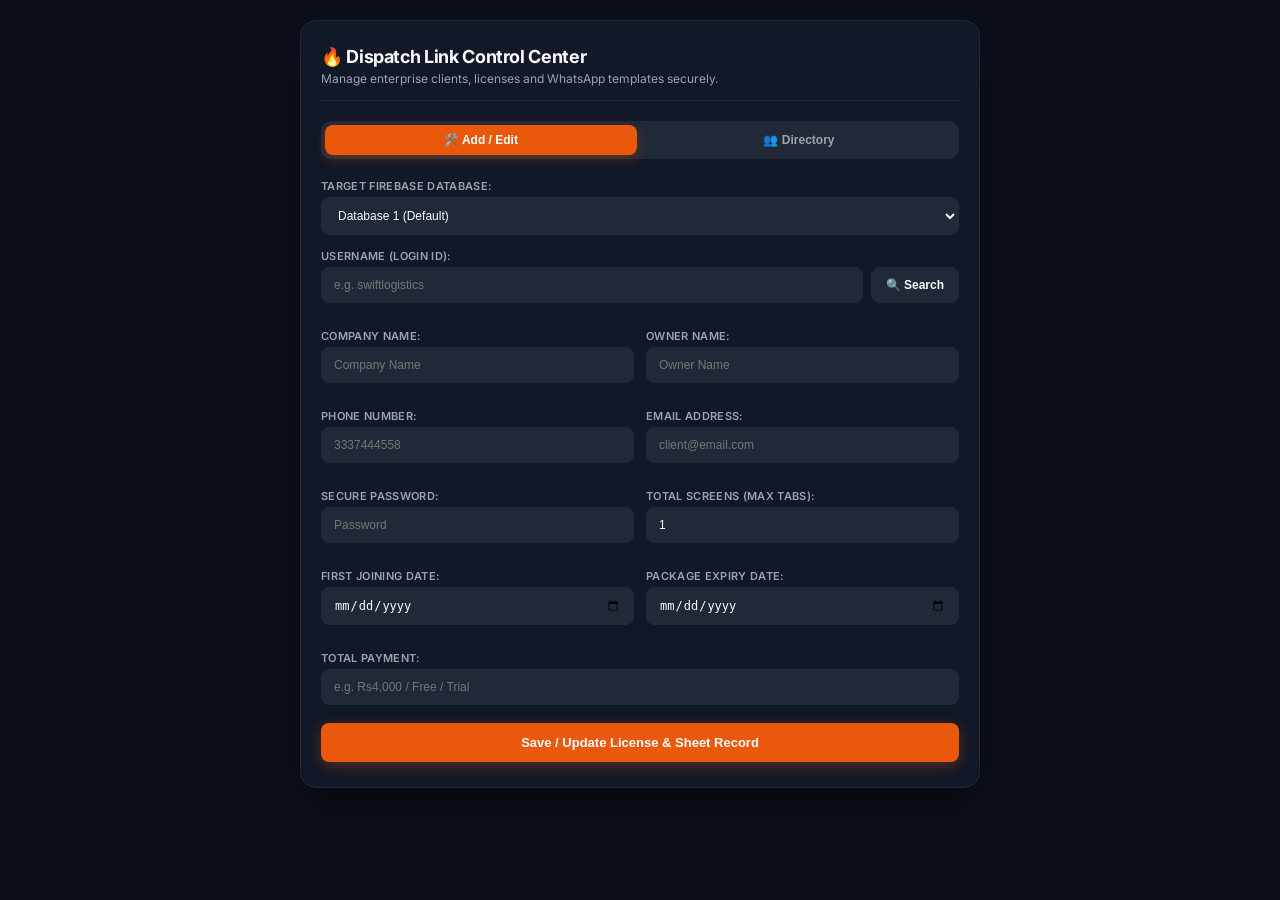
==== adduserspanel.html @ 58794134 "Update adduserspanel.html" ====
<!DOCTYPE html>
<html lang="en">
<head>
    <meta charset="UTF-8">
    <meta name="viewport" content="width=device-width, initial-scale=1.0">
    <title>Dispatch Link | Admin & Client Management Suite</title>
    <link rel="icon" type="image/png" href="https://cdn.jsdelivr.net/gh/mrartist048/fmcsa-control@main/favicon.png">
    <link href="https://fonts.googleapis.com/css2?family=Inter:wght@400;500;600;700&display=swap" rel="stylesheet">
    <style>
        :root {
            --primary: #ea580c; /* Vivid Orange */
            --primary-hover: #c2410c;
            --dark-bg: #0b0f19;
            --card-bg: #111827;
            --border-color: #1f2937;
            --text-main: #f9fafb;
            --text-muted: #9ca3af;
            --success: #10b981;
            --warning: #f59e0b;
            --danger: #ef4444;
            --whatsapp: #25d366;
        }

        body {
            font-family: 'Inter', sans-serif;
            background-color: var(--dark-bg);
            color: var(--text-main);
            display: flex;
            justify-content: center;
            align-items: flex-start;
            min-height: 100vh;
            margin: 0;
            padding: 20px 10px 50px 10px;
            box-sizing: border-box;
        }

        .admin-wrapper {
            width: 100%;
            max-width: 680px;
        }

        .admin-card {
            background: var(--card-bg);
            padding: 25px 20px;
            border-radius: 16px;
            box-shadow: 0 20px 40px -15px rgba(0, 0, 0, 0.7);
            border: 1px solid var(--border-color);
            box-sizing: border-box;
        }

        .panel-header {
            display: flex;
            justify-content: space-between;
            align-items: center;
            margin-bottom: 20px;
            border-bottom: 1px solid var(--border-color);
            padding-bottom: 14px;
        }

        .panel-title-area h2 {
            color: var(--text-main);
            margin: 0 0 4px 0;
            font-size: 18px;
            font-weight: 700;
            letter-spacing: -0.02em;
        }

        .panel-title-area p {
            color: var(--text-muted);
            margin: 0;
            font-size: 12px;
        }

        .tab-buttons {
            display: flex;
            gap: 6px;
            background: #1f2937;
            padding: 4px;
            border-radius: 10px;
            margin-bottom: 20px;
        }

        .tab-btn {
            background: transparent;
            border: none;
            padding: 8px 12px;
            font-size: 12px;
            font-weight: 600;
            border-radius: 8px;
            cursor: pointer;
            color: var(--text-muted);
            flex: 1;
            text-align: center;
            transition: all 0.2s ease;
        }

        .tab-btn.active {
            background: var(--primary);
            color: #ffffff;
            box-shadow: 0 4px 12px rgba(234, 88, 12, 0.3);
        }

        .form-grid {
            display: grid;
            grid-template-columns: 1fr 1fr;
            gap: 12px;
        }

        .form-group {
            margin-bottom: 14px;
            text-align: left;
        }

        .form-group.full-width {
            grid-column: span 2;
        }

        label {
            display: block;
            font-size: 11px;
            font-weight: 600;
            color: var(--text-muted);
            margin-bottom: 4px;
            text-transform: uppercase;
            letter-spacing: 0.03em;
        }

        input, select {
            width: 100%;
            padding: 10px 12px;
            font-size: 12px;
            border: 1px solid var(--border-color);
            border-radius: 8px;
            outline: none;
            box-sizing: border-box;
            background: #1f2937;
            color: var(--text-main);
            transition: all 0.2s;
        }

        input:focus, select:focus {
            border-color: var(--primary);
            box-shadow: 0 0 0 3px rgba(234, 88, 12, 0.2);
        }

        .search-box {
            display: flex;
            gap: 8px;
        }

        .search-btn {
            background: #1f2937;
            color: var(--text-main);
            border: 1px solid var(--border-color);
            padding: 0 14px;
            font-size: 12px;
            font-weight: 600;
            border-radius: 8px;
            cursor: pointer;
            white-space: nowrap;
            transition: all 0.2s;
        }

        .search-btn:hover {
            background: #374151;
            border-color: var(--primary);
            color: var(--primary);
        }

        .submit-btn {
            width: 100%;
            background: var(--primary);
            color: white;
            border: none;
            padding: 12px;
            font-size: 13px;
            font-weight: 600;
            border-radius: 8px;
            cursor: pointer;
            transition: background 0.2s;
            margin-top: 4px;
            box-shadow: 0 4px 15px rgba(234, 88, 12, 0.3);
        }

        .submit-btn:hover {
            background: var(--primary-hover);
        }

        .success-msg {
            background: rgba(16, 185, 129, 0.15);
            color: #34d399;
            padding: 10px;
            border-radius: 8px;
            font-size: 12px;
            font-weight: 600;
            margin-top: 12px;
            text-align: center;
            display: none;
            border: 1px solid rgba(16, 185, 129, 0.3);
        }

        .stats-row {
            display: grid;
            grid-template-columns: repeat(4, 1fr);
            gap: 6px;
            margin-bottom: 14px;
        }

        .stat-card {
            background: #1f2937;
            border: 1px solid var(--border-color);
            padding: 8px 4px;
            border-radius: 8px;
            text-align: center;
            position: relative;
            overflow: hidden;
        }

        .stat-card::before {
            content: '';
            position: absolute;
            top: 0;
            left: 0;
            width: 3px;
            height: 100%;
        }

        .stat-card.total-box::before { background: var(--primary); }
        .stat-card.active-box::before { background: var(--success); }
        .stat-card.near-box::before { background: var(--warning); }
        .stat-card.expired-box::before { background: var(--danger); }

        .stat-val {
            font-size: 14px;
            font-weight: 700;
            color: var(--text-main);
            margin-top: 2px;
        }

        .stat-lbl {
            font-size: 9px;
            font-weight: 700;
            color: var(--text-muted);
            text-transform: uppercase;
            letter-spacing: 0.03em;
        }

        .filter-container {
            display: flex;
            justify-content: space-between;
            align-items: center;
            margin-bottom: 12px;
            gap: 6px;
        }

        .filter-pills {
            display: flex;
            gap: 4px;
            overflow-x: auto;
            width: 100%;
            padding-bottom: 4px;
        }

        .pill-btn {
            background: #1f2937;
            border: 1px solid var(--border-color);
            padding: 5px 10px;
            font-size: 10px;
            font-weight: 600;
            border-radius: 16px;
            cursor: pointer;
            color: var(--text-muted);
            white-space: nowrap;
            transition: all 0.2s;
        }

        .pill-btn.active {
            background: var(--primary);
            color: white;
            border-color: var(--primary);
        }

        .table-container {
            width: 100%;
            overflow-x: auto;
            max-height: 320px;
            border: 1px solid var(--border-color);
            border-radius: 10px;
            background: #111827;
            margin-bottom: 20px;
        }

        .user-table {
            width: 100%;
            border-collapse: collapse;
            font-size: 11px;
            min-width: 550px;
        }

        .user-table th, .user-table td {
            padding: 9px 10px;
            border-bottom: 1px solid var(--border-color);
            text-align: left;
            white-space: nowrap;
        }

        .user-table th {
            background: #1f2937;
            color: var(--text-main);
            font-weight: 600;
            position: sticky;
            top: 0;
            z-index: 10;
        }

        .user-table tr:hover td {
            background: rgba(31, 41, 55, 0.5);
        }

        .action-btn-group {
            display: flex;
            gap: 4px;
            align-items: center;
        }

        .action-edit-btn {
            background: rgba(234, 88, 12, 0.15);
            color: #fb923c;
            border: 1px solid rgba(234, 88, 12, 0.3);
            padding: 4px 8px;
            border-radius: 6px;
            cursor: pointer;
            font-size: 11px;
            font-weight: 600;
            transition: background 0.2s;
        }
        .action-edit-btn:hover { background: rgba(234, 88, 12, 0.3); }

        .action-wa-btn {
            background: rgba(37, 211, 102, 0.15);
            color: #25d366;
            border: 1px solid rgba(37, 211, 102, 0.3);
            padding: 4px 8px;
            border-radius: 6px;
            cursor: pointer;
            font-size: 11px;
            font-weight: 600;
            transition: background 0.2s;
            text-decoration: none;
            display: inline-flex;
            align-items: center;
            gap: 3px;
        }
        .action-wa-btn:hover { background: rgba(37, 211, 102, 0.3); }

        .action-del-btn {
            background: rgba(239, 68, 68, 0.15);
            color: #f87171;
            border: 1px solid rgba(239, 68, 68, 0.3);
            padding: 4px 8px;
            border-radius: 6px;
            cursor: pointer;
            font-size: 11px;
            font-weight: 600;
            transition: background 0.2s;
        }
        .action-del-btn:hover { background: rgba(239, 68, 68, 0.3); }
        
        .badge-active { background: rgba(16, 185, 129, 0.15); color: #34d399; padding: 2px 6px; border-radius: 4px; font-size: 9px; font-weight: 600; display: inline-block; border: 1px solid rgba(16, 185, 129, 0.3); }
        .badge-near { background: rgba(245, 158, 11, 0.15); color: #fbbf24; padding: 2px 6px; border-radius: 4px; font-size: 9px; font-weight: 600; display: inline-block; border: 1px solid rgba(245, 158, 11, 0.3); }
        .badge-expired { background: rgba(239, 68, 68, 0.15); color: #f87171; padding: 2px 6px; border-radius: 4px; font-size: 9px; font-weight: 600; display: inline-block; border: 1px solid rgba(239, 68, 68, 0.3); }

        @media(max-width: 600px) {
            body { padding: 8px 4px 40px 4px; }
            .admin-card { padding: 16px 12px; border-radius: 10px; }
            .form-grid { display: flex; flex-direction: column; gap: 0; }
        }
    </style>
</head>
<body>

    <div class="admin-wrapper">
        <div class="admin-card">
            
            <div class="panel-header">
                <div class="panel-title-area">
                    <h2>🔥 Dispatch Link Control Center</h2>
                    <p>Manage enterprise clients, licenses and WhatsApp templates securely.</p>
                </div>
            </div>

            <div class="tab-buttons">
                <button class="tab-btn active" id="tabAddBtn" onclick="switchTab('add')">🛠️ Add / Edit</button>
                <button class="tab-btn" id="tabListBtn" onclick="switchTab('list')">👥 Directory</button>
            </div>

            <!-- TAB 1: ADD / UPDATE USER -->
            <div id="sectionAddUser">
                <div class="form-group full-width">
                    <label>Target Firebase Database:</label>
                    <select id="dbUrlSelect">
                        <option value="https://data-scrapper-eddcf-default-rtdb.firebaseio.com/">Database 1 (Default)</option>
                        <option value="https://data-scraper-2-default-rtdb.firebaseio.com/">Database 2 (Secondary)</option>
                        <option value="https://data-scraper-3-default-rtdb.firebaseio.com/">Database 3 (Enterprise)</option>
                    </select>
                </div>

                <div class="form-grid">
                    <div class="form-group full-width">
                        <label>Username (Login ID):</label>
                        <div class="search-box">
                            <input type="text" id="newUsername" placeholder="e.g. swiftlogistics">
                            <button onclick="searchExistingUser()" class="search-btn">🔍 Search</button>
                        </div>
                    </div>

                    <div class="form-group">
                        <label>Company Name:</label>
                        <input type="text" id="newCompanyName" placeholder="Company Name">
                    </div>

                    <div class="form-group">
                        <label>Owner Name:</label>
                        <input type="text" id="newOwnerName" placeholder="Owner Name">
                    </div>

                    <div class="form-group">
                        <label>Phone Number:</label>
                        <input type="text" id="newNumber" placeholder="3337444558">
                    </div>

                    <div class="form-group">
                        <label>Email Address:</label>
                        <input type="email" id="newEmail" placeholder="client@email.com">
                    </div>

                    <div class="form-group">
                        <label>Secure Password:</label>
                        <input type="text" id="newPassword" placeholder="Password">
                    </div>

                    <div class="form-group">
                        <label>Total Screens (Max Tabs):</label>
                        <input type="number" id="newMaxLaptops" value="1" min="1">
                    </div>

                    <div class="form-group">
                        <label>First Joining Date:</label>
                        <input type="date" id="newJoiningDate">
                    </div>

                    <div class="form-group">
                        <label>Package Expiry Date:</label>
                        <input type="date" id="newExpiresDate">
                    </div>

                    <div class="form-group full-width">
                        <label>Total Payment:</label>
                        <input type="text" id="newTotalPayment" placeholder="e.g. Rs4,000 / Free / Trial">
                    </div>
                </div>

                <button onclick="saveOrUpdateUserToFirebase()" class="submit-btn">Save / Update License & Sheet Record</button>
                <div id="successMsg" class="success-msg">✨ Record saved successfully!</div>
            </div>

            <!-- TAB 2: ALL USERS LIST -->
            <div id="sectionAllUsers" style="display: none;">
                
                <div style="display: flex; gap: 6px; align-items: flex-end; margin-bottom: 12px;">
                    <div class="form-group" style="flex: 1; margin-bottom: 0;">
                        <label>Select Database Node:</label>
                        <select id="viewDbDropdown" onchange="applyTableFilters()">
                            <option value="All">🌐 All Databases</option>
                            <option value="Database 1">Database 1</option>
                            <option value="Database 2">Database 2</option>
                            <option value="Database 3">Database 3</option>
                        </select>
                    </div>
                    <button onclick="fetchAllUsersFromAllDBs()" class="search-btn" style="height: 38px; margin-bottom: 0;" title="Sync Data">🔄 Sync</button>
                </div>

                <div class="stats-row">
                    <div class="stat-card total-box">
                        <div class="stat-lbl">Total</div>
                        <div class="stat-val" id="statTotal">0</div>
                    </div>
                    <div class="stat-card active-box">
                        <div class="stat-lbl">Active</div>
                        <div class="stat-val" id="statActive" style="color: var(--success);">0</div>
                    </div>
                    <div class="stat-card near-box">
                        <div class="stat-lbl">Near Exp</div>
                        <div class="stat-val" id="statNear" style="color: var(--warning);">0</div>
                    </div>
                    <div class="stat-card expired-box">
                        <div class="stat-lbl">Expired</div>
                        <div class="stat-val" id="statExpired" style="color: var(--danger);">0</div>
                    </div>
                </div>

                <div class="filter-container">
                    <div class="filter-pills">
                        <button class="pill-btn active" id="pillAll" onclick="setFilter('all')">All</button>
                        <button class="pill-btn" id="pillActive" onclick="setFilter('active')">Active</button>
                        <button class="pill-btn" id="pillNear" onclick="setFilter('near')">⚠️ Near Exp</button>
                        <button class="pill-btn" id="pillExpired" onclick="setFilter('expired')">Expired</button>
                    </div>
                </div>

                <div class="form-group" style="margin-bottom: 10px;">
                    <input type="text" id="tableSearchInput" placeholder="🔍 Quick search username..." oninput="applyTableFilters()">
                </div>

                <div class="table-container">
                    <table class="user-table">
                        <thead>
                            <tr>
                                <th>User & Limits</th>
                                <th>Password</th>
                                <th>Node</th>
                                <th>Expiry</th>
                                <th>Status</th>
                                <th>Actions</th>
                            </tr>
                        </thead>
                        <tbody id="allUsersTableBody">
                            <tr><td colspan="6" style="text-align: center; color: var(--text-muted); padding: 15px;">Fetching data...</td></tr>
                        </tbody>
                    </table>
                </div>
            </div>
        </div>
    </div>

    <script>
        const DB_CONFIGS = [
            { name: "Database 1", url: "https://data-scrapper-eddcf-default-rtdb.firebaseio.com/" },
            { name: "Database 2", url: "https://data-scraper-2-default-rtdb.firebaseio.com/" },
            { name: "Database 3", url: "https://data-scraper-3-default-rtdb.firebaseio.com/" }
        ];

        const GOOGLE_SHEET_WEB_APP_URL = "https://script.google.com/macros/s/AKfycbwjQkzpNQ8asIPAf4eZgwnA8TpycnAZ2ISVdyw513LFUkAdrcSidi--kjGcm1EdULOF/exec";

        let globalUsersCache = [];
        let currentStatusFilter = 'all';

        function switchTab(tabName) {
            let addSec = document.getElementById('sectionAddUser');
            let listSec = document.getElementById('sectionAllUsers');
            let addBtn = document.getElementById('tabAddBtn');
            let listBtn = document.getElementById('tabListBtn');

            if (tabName === 'add') {
                addSec.style.display = 'block';
                listSec.style.display = 'none';
                addBtn.classList.add('active');
                listBtn.classList.remove('active');
            } else {
                addSec.style.display = 'none';
                listSec.style.display = 'block';
                listBtn.classList.add('active');
                addBtn.classList.remove('active');
                fetchAllUsersFromAllDBs();
            }
        }

        async function searchExistingUser() {
            let dbUrl = document.getElementById('dbUrlSelect').value;
            let username = document.getElementById('newUsername').value.trim();

            if (!username) { alert("Please enter a username to search."); return; }

            try {
                let res = await fetch(`${dbUrl}allowedUsers/${username}.json`);
                let userData = await res.json();

                if (userData) {
                    document.getElementById('newPassword').value = userData.pass || '';
                    document.getElementById('newMaxLaptops').value = userData.maxLaptops || 1;
                    document.getElementById('newExpiresDate').value = userData.expires || '';
                    document.getElementById('newNumber').value = userData.number || '';
                    document.getElementById('newCompanyName').value = userData.companyName || '';
                    document.getElementById('newOwnerName').value = userData.ownerName || '';
                    document.getElementById('newEmail').value = userData.email || '';
                    alert("User record located successfully in Firebase!");
                } else {
                    alert("User not found in this cluster node.");
                }
            } catch (error) {
                console.error("Search error:", error);
                alert("Connection error while querying.");
            }
        }

        async function saveOrUpdateUserToFirebase() {
            let dbUrl = document.getElementById('dbUrlSelect').value;
            let username = document.getElementById('newUsername').value.trim();
            let companyName = document.getElementById('newCompanyName').value.trim();
            let ownerName = document.getElementById('newOwnerName').value.trim();
            let number = document.getElementById('newNumber').value.trim();
            let email = document.getElementById('newEmail').value.trim();
            let password = document.getElementById('newPassword').value.trim();
            let maxLaptops = parseInt(document.getElementById('newMaxLaptops').value) || 1;
            let joiningDate = document.getElementById('newJoiningDate').value;
            let expires = document.getElementById('newExpiresDate').value;
            let totalPayment = document.getElementById('newTotalPayment').value.trim();
            let msgBox = document.getElementById('successMsg');

            if (!username || !password || !expires) {
                alert("Please complete required fields (Username, Password, Expiry Date)!");
                return;
            }

            try {
                let checkRes = await fetch(`${dbUrl}allowedUsers/${username}.json`);
                let existingUser = await checkRes.json();
                let isAlreadyExists = (existingUser !== null);

                let firebaseData = {
                    pass: password,
                    maxLaptops: maxLaptops,
                    expires: expires,
                    dbUrl: dbUrl,
                    companyName: companyName,
                    ownerName: ownerName,
                    number: number,
                    email: email
                };

                let sheetData = {
                    username: username,
                    joiningDate: joiningDate,
                    ownerName: ownerName,
                    number: number,
                    companyName: companyName,
                    email: email,
                    password: password,
                    maxTabs: maxLaptops,
                    expiryDate: expires,
                    totalPayment: totalPayment
                };

                let fbResponse = await fetch(`${dbUrl}allowedUsers/${username}.json`, {
                    method: 'PUT',
                    headers: { 'Content-Type': 'application/json' },
                    body: JSON.stringify(firebaseData)
                });

                if (!fbResponse.ok) {
                    alert("Failed to write to Firebase node.");
                    return;
                }

                if (GOOGLE_SHEET_WEB_APP_URL) {
                    fetch(GOOGLE_SHEET_WEB_APP_URL, {
                        method: 'POST',
                        mode: 'no-cors',
                        headers: { 'Content-Type': 'application/json' },
                        body: JSON.stringify(sheetData)
                    }).catch(err => console.log("Sheet sync error:", err));
                }

                if (isAlreadyExists) {
                    msgBox.innerText = `⚠️ User "${username}" pehle se maujud tha! Record update kar diya gaya hai.`;
                } else {
                    msgBox.innerText = `✨ Naya user "${username}" successfully save ho gaya hai!`;
                }

                msgBox.style.display = 'block';
                setTimeout(() => { msgBox.style.display = 'none'; }, 5000);

                if (number && confirm(`Do you want to send WhatsApp credentials message to ${number}?`)) {
                    sendWhatsAppCredentials(username, password, number);
                }

            } catch (error) {
                console.error("Network/CORS error:", error);
                alert("Connection failure during save operation.");
            }
        }

        async function fetchAllUsersFromAllDBs() {
            let tbody = document.getElementById('allUsersTableBody');
            tbody.innerHTML = `<tr><td colspan="6" style="text-align: center; color: var(--text-muted); padding: 15px;">Synchronizing clusters and pulling numbers...</td></tr>`;

            globalUsersCache = [];
            
            let today = new Date();
            today.setHours(0, 0, 0, 0);

            for (let dbObj of DB_CONFIGS) {
                try {
                    let controller = new AbortController();
                    let timeoutId = setTimeout(() => controller.abort(), 5000);

                    let res = await fetch(`${dbObj.url}allowedUsers.json`, { signal: controller.signal });
                    clearTimeout(timeoutId);

                    if (!res.ok) continue;
                    let usersData = await res.json() || {};

                    for (let username in usersData) {
                        let u = usersData[username];
                        let expDateStr = u.expires || '';
                        let isExpired = false;
                        let isNearExpire = false;

                        if (expDateStr !== '') {
                            let expDateObj = new Date(expDateStr);
                            expDateObj.setHours(0, 0, 0, 0);

                            let diffTime = expDateObj - today;
                            let diffDays = Math.ceil(diffTime / (1000 * 60 * 60 * 24));

                            if (diffDays < 0) {
                                isExpired = true;
                            } else if (diffDays <= 2) {
                                isNearExpire = true;
                            }
                        }

                        globalUsersCache.push({
                            username: username,
                            dbName: dbObj.name,
                            dbUrl: dbObj.url,
                            pass: u.pass || '',
                            maxLaptops: u.maxLaptops || 1,
                            expires: expDateStr || 'N/A',
                            number: u.number || '',
                            isExpired: isExpired,
                            isNearExpire: isNearExpire
                        });
                    }
                } catch (e) {
                    console.error(`Failed cluster fetch ${dbObj.name}:`, e);
                }
            }

            applyTableFilters();
        }

        function updateDashboardStats(filteredUsers) {
            let total = filteredUsers.length;
            let expired = filteredUsers.filter(u => u.isExpired).length;
            let near = filteredUsers.filter(u => u.isNearExpire).length;
            let active = total - expired - near;

            document.getElementById('statTotal').innerText = total;
            document.getElementById('statActive').innerText = active;
            document.getElementById('statNear').innerText = near;
            document.getElementById('statExpired').innerText = expired;
        }

        function setFilter(status) {
            currentStatusFilter = status;
            document.querySelectorAll('.pill-btn').forEach(b => b.classList.remove('active'));
            document.getElementById('pill' + status.charAt(0).toUpperCase() + status.slice(1)).classList.add('active');
            applyTableFilters();
        }

        function applyTableFilters() {
            let selectedDb = document.getElementById('viewDbDropdown').value;
            let query = document.getElementById('tableSearchInput').value.toLowerCase().trim();

            let dbFiltered = (selectedDb === 'All') 
                ? globalUsersCache 
                : globalUsersCache.filter(u => u.dbName === selectedDb);

            let finalFiltered = dbFiltered.filter(u => {
                let matchesSearch = u.username.toLowerCase().includes(query);
                let matchesStatus = true;
                if (currentStatusFilter === 'active') matchesStatus = (!u.isExpired && !u.isNearExpire);
                if (currentStatusFilter === 'near') matchesStatus = u.isNearExpire;
                if (currentStatusFilter === 'expired') matchesStatus = u.isExpired;
                return matchesSearch && matchesStatus;
            });

            updateDashboardStats(dbFiltered);
            renderUserTable(finalFiltered, selectedDb);
        }

        // PERFECT NUMBER FORMATTER (Removes leading 0 and prefixes 92)
        function formatPhoneNumber(number) {
            if (!number) return '';
            let cleaned = String(number).replace(/[^0-9]/g, '');
            if (cleaned.startsWith('0')) {
                cleaned = '92' + cleaned.substring(1);
            } else if (cleaned.length === 10) {
                cleaned = '92' + cleaned;
            }
            return cleaned;
        }

        // 100% SECURE LOOKUP HELPER TO GET NUMBER FROM CACHE BY USERNAME
        function getUserNumber(username) {
            let found = globalUsersCache.find(u => u.username === username);
            return found ? found.number : '';
        }

        // WHATSAPP LOGIN INFO TEMPLATE (Using identical robust lookup logic)
        function sendWhatsAppCredentials(username, password, rawNumber) {
            let number = rawNumber || getUserNumber(username);
            let message = `Hello! Your Dispatch Link account details:\n\n` +
                          `👤 Username: *${username}*\n` +
                          `🔑 Password: *${password}*\n\n` +
                          `📌 Follow these steps to login:\n` +
                          `1. First, download and install the *Allow CORS* extension.\n` +
                          `2. Turn ON the Allow CORS extension.\n` +
                          `3. Connect your *VPN* securely.\n` +
                          `4. Finally, visit website: *dispatchlink.online* and login using your username & password.`;

            let encodedMessage = encodeURIComponent(message);
            let phoneParam = formatPhoneNumber(number);

            let whatsappUrl = `https://wa.me/${phoneParam}?text=${encodedMessage}`;
            window.open(whatsappUrl, '_blank');
        }

        // WHATSAPP PACKAGE EXPIRY / RENEWAL ALERT
        function sendWhatsAppRenewalAlert(username, expiryDate, rawNumber) {
            let number = rawNumber || getUserNumber(username);
            let message = `Hello *${username}*, your Dispatch Link package has expired on *${expiryDate}*. Please contact support to upgrade your package and keep your shift active.`;
            let encodedMessage = encodeURIComponent(message);
            let phoneParam = formatPhoneNumber(number);

            let whatsappUrl = `https://wa.me/${phoneParam}?text=${encodedMessage}`;
            window.open(whatsappUrl, '_blank');
        }

        function renderUserTable(users, dbName) {
            let tbody = document.getElementById('allUsersTableBody');
            let displayName = (dbName === 'All') ? 'All Databases' : dbName;
            
            if (users.length === 0) {
                tbody.innerHTML = `<tr><td colspan="6" style="text-align: center; color: var(--danger); padding: 15px;">No records found in ${displayName}.</td></tr>`;
                return;
            }

            let allRows = "";
            users.forEach(u => {
                let safeUser = encodeURIComponent(u.username);
                let safeUrl = encodeURIComponent(u.dbUrl);
                let safePass = encodeURIComponent(u.pass);
                let safeExpiry = encodeURIComponent(u.expires);

                let statusBadge = `<span class="badge-active">Active</span>`;
                if (u.isExpired) {
                    statusBadge = `<span class="badge-expired">Expired</span>`;
                } else if (u.isNearExpire) {
                    statusBadge = `<span class="badge-near">Near Exp</span>`;
                }

                let waButtonHtml = '';
                if (u.isExpired) {
                    waButtonHtml = `<button onclick="sendWhatsAppRenewalAlert('${u.username}', '${u.expires}', '${u.number}')" class="action-wa-btn" title="Send Expiry/Upgrade Alert">⚠️ Renew</button>`;
                } else {
                    waButtonHtml = `<button onclick="sendWhatsAppCredentials('${u.username}', '${u.pass}', '${u.number}')" class="action-wa-btn" title="Send Login Details">💬 Info</button>`;
                }

                allRows += `
                    <tr>
                        <td><b>${u.username}</b><br><span style="font-size:9px; color:var(--text-muted);">Tabs: ${u.maxLaptops} | Ph: ${u.number || 'No Phone'}</span></td>
                        <td><code style="background:#1f2937; padding:2px 6px; border-radius:4px; color:#fb923c; font-family:monospace; border:1px solid #374151;">${u.pass || 'N/A'}</code></td>
                        <td><span style="font-size:9px; background:#1f2937; color:#d1d5db; padding:2px 6px; border-radius:4px; font-weight:600; border: 1px solid #374151;">${u.dbName}</span></td>
                        <td>${u.expires}</td>
                        <td>${statusBadge}</td>
                        <td>
                            <div class="action-btn-group">
                                ${waButtonHtml}
                                <button onclick="editUserFromList('${safeUser}', '${safeUrl}', '${safePass}', '${u.maxLaptops}', '${safeExpiry}')" class="action-edit-btn">✏️ Edit</button>
                                <button onclick="deleteUser('${u.dbUrl}', '${u.username}')" class="action-del-btn">🗑️</button>
                            </div>
                        </td>
                    </tr>
                `;
            });
            tbody.innerHTML = allRows;
        }

        function editUserFromList(username, dbUrl, pass, maxLaptops, expires) {
            switchTab('add');
            document.getElementById('dbUrlSelect').value = decodeURIComponent(dbUrl);
            document.getElementById('newUsername').value = decodeURIComponent(username);
            document.getElementById('newPassword').value = decodeURIComponent(pass);
            document.getElementById('newMaxLaptops').value = maxLaptops;
            document.getElementById('newExpiresDate').value = decodeURIComponent(expires);
        }

        async function deleteUser(dbUrl, username) {
            if (confirm(`Permanently delete user cluster record for "${username}"?`)) {
                try {
                    let deleteRes = await fetch(`${dbUrl}allowedUsers/${username}.json`, { method: 'DELETE' });
                    if (deleteRes.ok) {
                        alert("Record successfully deleted.");
                        fetchAllUsersFromAllDBs();
                    } else {
                        alert("Deletion failed.");
                    }
                } catch (e) {
                    console.error("Delete error:", e);
                    alert("Connection error during removal.");
                }
            }
        }
    </script>
</body>
</html>
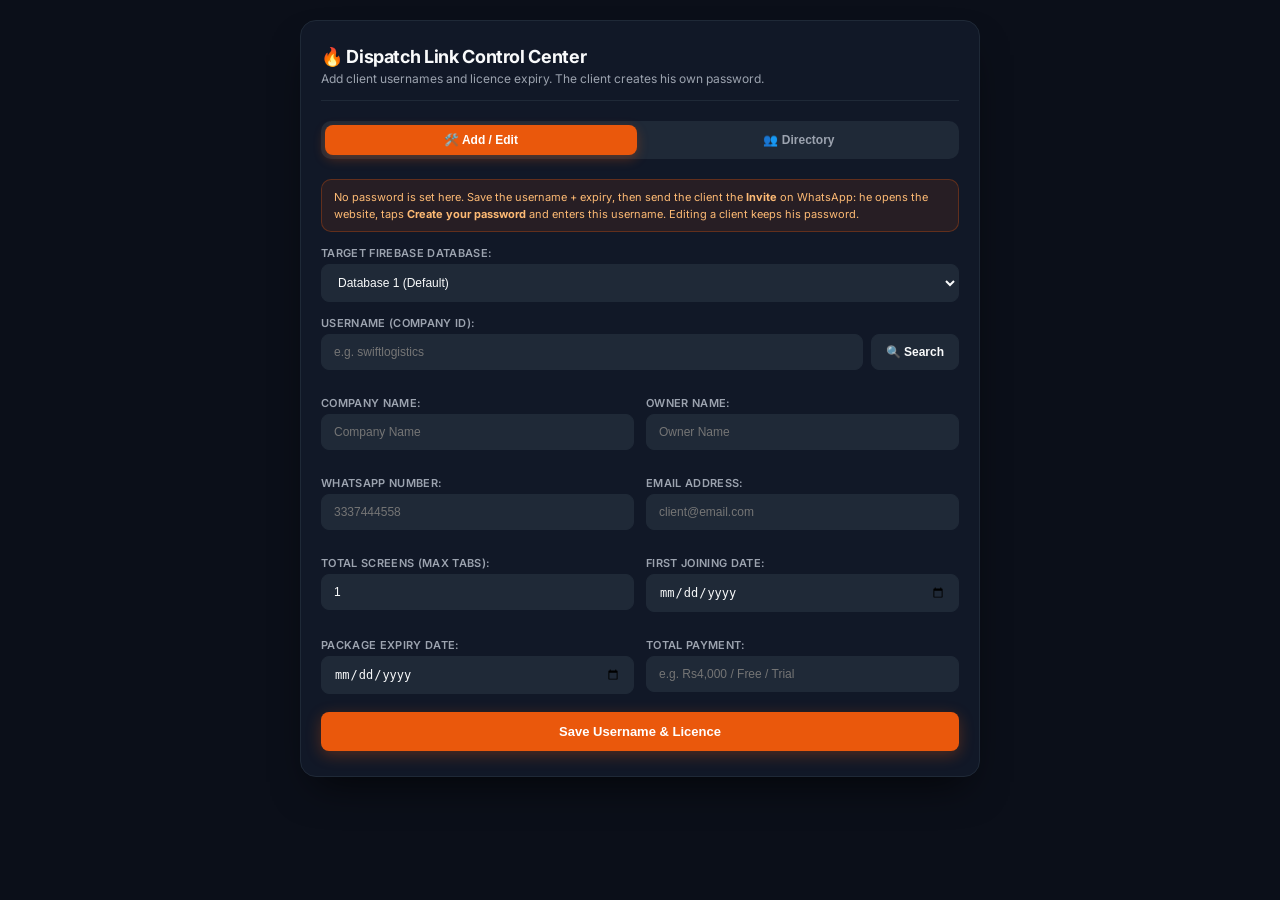
==== commit 5b2b7204: "Update adduserspanel.html" ====
--- a/adduserspanel.html
+++ b/adduserspanel.html
@@ -186,19 +186,6 @@
             background: var(--primary-hover);
         }
 
-        .success-msg {
-            background: rgba(16, 185, 129, 0.15);
-            color: #34d399;
-            padding: 10px;
-            border-radius: 8px;
-            font-size: 12px;
-            font-weight: 600;
-            margin-top: 12px;
-            text-align: center;
-            display: none;
-            border: 1px solid rgba(16, 185, 129, 0.3);
-        }
-
         .stats-row {
             display: grid;
             grid-template-columns: repeat(4, 1fr);
@@ -375,534 +362,281 @@
             .admin-card { padding: 16px 12px; border-radius: 10px; }
             .form-grid { display: flex; flex-direction: column; gap: 0; }
         }
-    </style>
+    
+        .note{background:rgba(234,88,12,.1);border:1px solid rgba(234,88,12,.3);color:#fdba74;border-radius:10px;padding:9px 12px;font-size:11px;line-height:1.5;margin-bottom:14px}
+        .badge-pw{background:rgba(16,185,129,.15);color:#34d399;border:1px solid rgba(16,185,129,.3);padding:2px 6px;border-radius:4px;font-size:9px;font-weight:600;display:inline-block}
+        .badge-pend{background:rgba(148,163,184,.15);color:#cbd5e1;border:1px solid rgba(148,163,184,.3);padding:2px 6px;border-radius:4px;font-size:9px;font-weight:600;display:inline-block}
+        .alert-bar{display:none;align-items:center;justify-content:space-between;gap:8px;background:rgba(245,158,11,.12);border:1px solid rgba(245,158,11,.35);color:#fbbf24;border-radius:10px;padding:9px 12px;font-size:12px;font-weight:600;margin-bottom:14px}
+        .alert-bar button{background:#f59e0b;color:#111;border:0;border-radius:8px;padding:6px 12px;font-weight:700;font-size:11px;cursor:pointer}
+        .modal-bg{position:fixed;inset:0;background:rgba(0,0,0,.65);display:none;align-items:center;justify-content:center;padding:12px;z-index:50}
+        .modal{background:var(--card-bg);border:1px solid var(--border-color);border-radius:14px;width:100%;max-width:520px;max-height:85vh;overflow:auto;padding:18px}
+        .modal h3{margin:0 0 4px;font-size:16px}.modal p{margin:0 0 12px;color:var(--text-muted);font-size:12px}
+        .rem-row{display:flex;align-items:center;justify-content:space-between;gap:8px;padding:10px;border:1px solid var(--border-color);border-radius:10px;margin-bottom:8px;background:#1f2937}
+        .rem-row small{display:block;color:var(--text-muted);font-size:10px;margin-top:2px}
+        .rem-row.done{opacity:.5}
+        .close-x{float:right;background:none;border:0;color:var(--text-muted);font-size:18px;cursor:pointer}
+        .toast{position:fixed;bottom:18px;left:50%;transform:translateX(-50%);background:#111827;border:1px solid var(--border-color);padding:10px 16px;border-radius:10px;font-size:12px;display:none;z-index:60}
+        .toast.err{border-color:var(--danger);color:#fca5a5}.toast.ok{border-color:var(--success);color:#6ee7b7}
+        .action-btn-group{flex-wrap:wrap}
+</style>
 </head>
 <body>
-
-    <div class="admin-wrapper">
-        <div class="admin-card">
-            
-            <div class="panel-header">
-                <div class="panel-title-area">
-                    <h2>🔥 Dispatch Link Control Center</h2>
-                    <p>Manage enterprise clients, licenses and WhatsApp templates securely.</p>
-                </div>
-            </div>
-
-            <div class="tab-buttons">
-                <button class="tab-btn active" id="tabAddBtn" onclick="switchTab('add')">🛠️ Add / Edit</button>
-                <button class="tab-btn" id="tabListBtn" onclick="switchTab('list')">👥 Directory</button>
-            </div>
-
-            <!-- TAB 1: ADD / UPDATE USER -->
-            <div id="sectionAddUser">
-                <div class="form-group full-width">
-                    <label>Target Firebase Database:</label>
-                    <select id="dbUrlSelect">
-                        <option value="https://data-scrapper-eddcf-default-rtdb.firebaseio.com/">Database 1 (Default)</option>
-                        <option value="https://data-scraper-2-default-rtdb.firebaseio.com/">Database 2 (Secondary)</option>
-                        <option value="https://data-scraper-3-default-rtdb.firebaseio.com/">Database 3 (Enterprise)</option>
-                    </select>
-                </div>
-
-                <div class="form-grid">
-                    <div class="form-group full-width">
-                        <label>Username (Login ID):</label>
-                        <div class="search-box">
-                            <input type="text" id="newUsername" placeholder="e.g. swiftlogistics">
-                            <button onclick="searchExistingUser()" class="search-btn">🔍 Search</button>
-                        </div>
-                    </div>
-
-                    <div class="form-group">
-                        <label>Company Name:</label>
-                        <input type="text" id="newCompanyName" placeholder="Company Name">
-                    </div>
-
-                    <div class="form-group">
-                        <label>Owner Name:</label>
-                        <input type="text" id="newOwnerName" placeholder="Owner Name">
-                    </div>
-
-                    <div class="form-group">
-                        <label>Phone Number:</label>
-                        <input type="text" id="newNumber" placeholder="3337444558">
-                    </div>
-
-                    <div class="form-group">
-                        <label>Email Address:</label>
-                        <input type="email" id="newEmail" placeholder="client@email.com">
-                    </div>
-
-                    <div class="form-group">
-                        <label>Secure Password:</label>
-                        <input type="text" id="newPassword" placeholder="Password">
-                    </div>
-
-                    <div class="form-group">
-                        <label>Total Screens (Max Tabs):</label>
-                        <input type="number" id="newMaxLaptops" value="1" min="1">
-                    </div>
-
-                    <div class="form-group">
-                        <label>First Joining Date:</label>
-                        <input type="date" id="newJoiningDate">
-                    </div>
-
-                    <div class="form-group">
-                        <label>Package Expiry Date:</label>
-                        <input type="date" id="newExpiresDate">
-                    </div>
-
-                    <div class="form-group full-width">
-                        <label>Total Payment:</label>
-                        <input type="text" id="newTotalPayment" placeholder="e.g. Rs4,000 / Free / Trial">
-                    </div>
-                </div>
-
-                <button onclick="saveOrUpdateUserToFirebase()" class="submit-btn">Save / Update License & Sheet Record</button>
-                <div id="successMsg" class="success-msg">✨ Record saved successfully!</div>
-            </div>
-
-            <!-- TAB 2: ALL USERS LIST -->
-            <div id="sectionAllUsers" style="display: none;">
-                
-                <div style="display: flex; gap: 6px; align-items: flex-end; margin-bottom: 12px;">
-                    <div class="form-group" style="flex: 1; margin-bottom: 0;">
-                        <label>Select Database Node:</label>
-                        <select id="viewDbDropdown" onchange="applyTableFilters()">
-                            <option value="All">🌐 All Databases</option>
-                            <option value="Database 1">Database 1</option>
-                            <option value="Database 2">Database 2</option>
-                            <option value="Database 3">Database 3</option>
-                        </select>
-                    </div>
-                    <button onclick="fetchAllUsersFromAllDBs()" class="search-btn" style="height: 38px; margin-bottom: 0;" title="Sync Data">🔄 Sync</button>
-                </div>
-
-                <div class="stats-row">
-                    <div class="stat-card total-box">
-                        <div class="stat-lbl">Total</div>
-                        <div class="stat-val" id="statTotal">0</div>
-                    </div>
-                    <div class="stat-card active-box">
-                        <div class="stat-lbl">Active</div>
-                        <div class="stat-val" id="statActive" style="color: var(--success);">0</div>
-                    </div>
-                    <div class="stat-card near-box">
-                        <div class="stat-lbl">Near Exp</div>
-                        <div class="stat-val" id="statNear" style="color: var(--warning);">0</div>
-                    </div>
-                    <div class="stat-card expired-box">
-                        <div class="stat-lbl">Expired</div>
-                        <div class="stat-val" id="statExpired" style="color: var(--danger);">0</div>
-                    </div>
-                </div>
-
-                <div class="filter-container">
-                    <div class="filter-pills">
-                        <button class="pill-btn active" id="pillAll" onclick="setFilter('all')">All</button>
-                        <button class="pill-btn" id="pillActive" onclick="setFilter('active')">Active</button>
-                        <button class="pill-btn" id="pillNear" onclick="setFilter('near')">⚠️ Near Exp</button>
-                        <button class="pill-btn" id="pillExpired" onclick="setFilter('expired')">Expired</button>
-                    </div>
-                </div>
-
-                <div class="form-group" style="margin-bottom: 10px;">
-                    <input type="text" id="tableSearchInput" placeholder="🔍 Quick search username..." oninput="applyTableFilters()">
-                </div>
-
-                <div class="table-container">
-                    <table class="user-table">
-                        <thead>
-                            <tr>
-                                <th>User & Limits</th>
-                                <th>Password</th>
-                                <th>Node</th>
-                                <th>Expiry</th>
-                                <th>Status</th>
-                                <th>Actions</th>
-                            </tr>
-                        </thead>
-                        <tbody id="allUsersTableBody">
-                            <tr><td colspan="6" style="text-align: center; color: var(--text-muted); padding: 15px;">Fetching data...</td></tr>
-                        </tbody>
-                    </table>
-                </div>
-            </div>
-        </div>
+<div class="admin-wrapper"><div class="admin-card">
+  <div class="panel-header"><div class="panel-title-area">
+    <h2>🔥 Dispatch Link Control Center</h2>
+    <p>Add client usernames and licence expiry. The client creates his own password.</p></div></div>
+
+  <div class="alert-bar" id="alertBar"><span id="alertTxt"></span><button onclick="openReminders()">Send WhatsApp</button></div>
+
+  <div class="tab-buttons">
+    <button class="tab-btn active" id="tabAddBtn" onclick="switchTab('add')">🛠️ Add / Edit</button>
+    <button class="tab-btn" id="tabListBtn" onclick="switchTab('list')">👥 Directory</button>
+  </div>
+
+  <div id="sectionAddUser">
+    <div class="note">No password is set here. Save the username + expiry, then send the client the <b>Invite</b> on WhatsApp: he opens the website, taps <b>Create your password</b> and enters this username. Editing a client keeps his password.</div>
+    <div class="form-group full-width"><label>Target Firebase Database:</label>
+      <select id="dbUrlSelect">
+        <option value="https://data-scrapper-eddcf-default-rtdb.firebaseio.com/">Database 1 (Default)</option>
+        <option value="https://data-scraper-2-default-rtdb.firebaseio.com/">Database 2 (Secondary)</option>
+        <option value="https://data-scraper-3-default-rtdb.firebaseio.com/">Database 3 (Enterprise)</option>
+      </select></div>
+    <div class="form-grid">
+      <div class="form-group full-width"><label>Username (Company ID):</label>
+        <div class="search-box"><input type="text" id="newUsername" placeholder="e.g. swiftlogistics" autocapitalize="off" autocomplete="off">
+        <button onclick="searchExistingUser()" class="search-btn">🔍 Search</button></div></div>
+      <div class="form-group"><label>Company Name:</label><input type="text" id="newCompanyName" placeholder="Company Name"></div>
+      <div class="form-group"><label>Owner Name:</label><input type="text" id="newOwnerName" placeholder="Owner Name"></div>
+      <div class="form-group"><label>WhatsApp Number:</label><input type="text" id="newNumber" placeholder="3337444558"></div>
+      <div class="form-group"><label>Email Address:</label><input type="email" id="newEmail" placeholder="client@email.com"></div>
+      <div class="form-group"><label>Total Screens (Max Tabs):</label><input type="number" id="newMaxLaptops" value="1" min="1"></div>
+      <div class="form-group"><label>First Joining Date:</label><input type="date" id="newJoiningDate"></div>
+      <div class="form-group"><label>Package Expiry Date:</label><input type="date" id="newExpiresDate"></div>
+      <div class="form-group"><label>Total Payment:</label><input type="text" id="newTotalPayment" placeholder="e.g. Rs4,000 / Free / Trial"></div>
     </div>
-
-    <script>
-        const DB_CONFIGS = [
-            { name: "Database 1", url: "https://data-scrapper-eddcf-default-rtdb.firebaseio.com/" },
-            { name: "Database 2", url: "https://data-scraper-2-default-rtdb.firebaseio.com/" },
-            { name: "Database 3", url: "https://data-scraper-3-default-rtdb.firebaseio.com/" }
-        ];
-
-        const GOOGLE_SHEET_WEB_APP_URL = "https://script.google.com/macros/s/AKfycbwjQkzpNQ8asIPAf4eZgwnA8TpycnAZ2ISVdyw513LFUkAdrcSidi--kjGcm1EdULOF/exec";
-
-        let globalUsersCache = [];
-        let currentStatusFilter = 'all';
-
-        function switchTab(tabName) {
-            let addSec = document.getElementById('sectionAddUser');
-            let listSec = document.getElementById('sectionAllUsers');
-            let addBtn = document.getElementById('tabAddBtn');
-            let listBtn = document.getElementById('tabListBtn');
-
-            if (tabName === 'add') {
-                addSec.style.display = 'block';
-                listSec.style.display = 'none';
-                addBtn.classList.add('active');
-                listBtn.classList.remove('active');
-            } else {
-                addSec.style.display = 'none';
-                listSec.style.display = 'block';
-                listBtn.classList.add('active');
-                addBtn.classList.remove('active');
-                fetchAllUsersFromAllDBs();
-            }
-        }
-
-        async function searchExistingUser() {
-            let dbUrl = document.getElementById('dbUrlSelect').value;
-            let username = document.getElementById('newUsername').value.trim();
-
-            if (!username) { alert("Please enter a username to search."); return; }
-
-            try {
-                let res = await fetch(`${dbUrl}allowedUsers/${username}.json`);
-                let userData = await res.json();
-
-                if (userData) {
-                    document.getElementById('newPassword').value = userData.pass || '';
-                    document.getElementById('newMaxLaptops').value = userData.maxLaptops || 1;
-                    document.getElementById('newExpiresDate').value = userData.expires || '';
-                    document.getElementById('newNumber').value = userData.number || '';
-                    document.getElementById('newCompanyName').value = userData.companyName || '';
-                    document.getElementById('newOwnerName').value = userData.ownerName || '';
-                    document.getElementById('newEmail').value = userData.email || '';
-                    alert("User record located successfully in Firebase!");
-                } else {
-                    alert("User not found in this cluster node.");
-                }
-            } catch (error) {
-                console.error("Search error:", error);
-                alert("Connection error while querying.");
-            }
-        }
-
-        async function saveOrUpdateUserToFirebase() {
-            let dbUrl = document.getElementById('dbUrlSelect').value;
-            let username = document.getElementById('newUsername').value.trim();
-            let companyName = document.getElementById('newCompanyName').value.trim();
-            let ownerName = document.getElementById('newOwnerName').value.trim();
-            let number = document.getElementById('newNumber').value.trim();
-            let email = document.getElementById('newEmail').value.trim();
-            let password = document.getElementById('newPassword').value.trim();
-            let maxLaptops = parseInt(document.getElementById('newMaxLaptops').value) || 1;
-            let joiningDate = document.getElementById('newJoiningDate').value;
-            let expires = document.getElementById('newExpiresDate').value;
-            let totalPayment = document.getElementById('newTotalPayment').value.trim();
-            let msgBox = document.getElementById('successMsg');
-
-            if (!username || !password || !expires) {
-                alert("Please complete required fields (Username, Password, Expiry Date)!");
-                return;
-            }
-
-            try {
-                let checkRes = await fetch(`${dbUrl}allowedUsers/${username}.json`);
-                let existingUser = await checkRes.json();
-                let isAlreadyExists = (existingUser !== null);
-
-                let firebaseData = {
-                    pass: password,
-                    maxLaptops: maxLaptops,
-                    expires: expires,
-                    dbUrl: dbUrl,
-                    companyName: companyName,
-                    ownerName: ownerName,
-                    number: number,
-                    email: email
-                };
-
-                let sheetData = {
-                    username: username,
-                    joiningDate: joiningDate,
-                    ownerName: ownerName,
-                    number: number,
-                    companyName: companyName,
-                    email: email,
-                    password: password,
-                    maxTabs: maxLaptops,
-                    expiryDate: expires,
-                    totalPayment: totalPayment
-                };
-
-                let fbResponse = await fetch(`${dbUrl}allowedUsers/${username}.json`, {
-                    method: 'PUT',
-                    headers: { 'Content-Type': 'application/json' },
-                    body: JSON.stringify(firebaseData)
-                });
-
-                if (!fbResponse.ok) {
-                    alert("Failed to write to Firebase node.");
-                    return;
-                }
-
-                if (GOOGLE_SHEET_WEB_APP_URL) {
-                    fetch(GOOGLE_SHEET_WEB_APP_URL, {
-                        method: 'POST',
-                        mode: 'no-cors',
-                        headers: { 'Content-Type': 'application/json' },
-                        body: JSON.stringify(sheetData)
-                    }).catch(err => console.log("Sheet sync error:", err));
-                }
-
-                if (isAlreadyExists) {
-                    msgBox.innerText = `⚠️ User "${username}" pehle se maujud tha! Record update kar diya gaya hai.`;
-                } else {
-                    msgBox.innerText = `✨ Naya user "${username}" successfully save ho gaya hai!`;
-                }
-
-                msgBox.style.display = 'block';
-                setTimeout(() => { msgBox.style.display = 'none'; }, 5000);
-
-                if (number && confirm(`Do you want to send WhatsApp credentials message to ${number}?`)) {
-                    sendWhatsAppCredentials(username, password, number);
-                }
-
-            } catch (error) {
-                console.error("Network/CORS error:", error);
-                alert("Connection failure during save operation.");
-            }
-        }
-
-        async function fetchAllUsersFromAllDBs() {
-            let tbody = document.getElementById('allUsersTableBody');
-            tbody.innerHTML = `<tr><td colspan="6" style="text-align: center; color: var(--text-muted); padding: 15px;">Synchronizing clusters and pulling numbers...</td></tr>`;
-
-            globalUsersCache = [];
-            
-            let today = new Date();
-            today.setHours(0, 0, 0, 0);
-
-            for (let dbObj of DB_CONFIGS) {
-                try {
-                    let controller = new AbortController();
-                    let timeoutId = setTimeout(() => controller.abort(), 5000);
-
-                    let res = await fetch(`${dbObj.url}allowedUsers.json`, { signal: controller.signal });
-                    clearTimeout(timeoutId);
-
-                    if (!res.ok) continue;
-                    let usersData = await res.json() || {};
-
-                    for (let username in usersData) {
-                        let u = usersData[username];
-                        let expDateStr = u.expires || '';
-                        let isExpired = false;
-                        let isNearExpire = false;
-
-                        if (expDateStr !== '') {
-                            let expDateObj = new Date(expDateStr);
-                            expDateObj.setHours(0, 0, 0, 0);
-
-                            let diffTime = expDateObj - today;
-                            let diffDays = Math.ceil(diffTime / (1000 * 60 * 60 * 24));
-
-                            if (diffDays < 0) {
-                                isExpired = true;
-                            } else if (diffDays <= 2) {
-                                isNearExpire = true;
-                            }
-                        }
-
-                        globalUsersCache.push({
-                            username: username,
-                            dbName: dbObj.name,
-                            dbUrl: dbObj.url,
-                            pass: u.pass || '',
-                            maxLaptops: u.maxLaptops || 1,
-                            expires: expDateStr || 'N/A',
-                            number: u.number || '',
-                            isExpired: isExpired,
-                            isNearExpire: isNearExpire
-                        });
-                    }
-                } catch (e) {
-                    console.error(`Failed cluster fetch ${dbObj.name}:`, e);
-                }
-            }
-
-            applyTableFilters();
-        }
-
-        function updateDashboardStats(filteredUsers) {
-            let total = filteredUsers.length;
-            let expired = filteredUsers.filter(u => u.isExpired).length;
-            let near = filteredUsers.filter(u => u.isNearExpire).length;
-            let active = total - expired - near;
-
-            document.getElementById('statTotal').innerText = total;
-            document.getElementById('statActive').innerText = active;
-            document.getElementById('statNear').innerText = near;
-            document.getElementById('statExpired').innerText = expired;
-        }
-
-        function setFilter(status) {
-            currentStatusFilter = status;
-            document.querySelectorAll('.pill-btn').forEach(b => b.classList.remove('active'));
-            document.getElementById('pill' + status.charAt(0).toUpperCase() + status.slice(1)).classList.add('active');
-            applyTableFilters();
-        }
-
-        function applyTableFilters() {
-            let selectedDb = document.getElementById('viewDbDropdown').value;
-            let query = document.getElementById('tableSearchInput').value.toLowerCase().trim();
-
-            let dbFiltered = (selectedDb === 'All') 
-                ? globalUsersCache 
-                : globalUsersCache.filter(u => u.dbName === selectedDb);
-
-            let finalFiltered = dbFiltered.filter(u => {
-                let matchesSearch = u.username.toLowerCase().includes(query);
-                let matchesStatus = true;
-                if (currentStatusFilter === 'active') matchesStatus = (!u.isExpired && !u.isNearExpire);
-                if (currentStatusFilter === 'near') matchesStatus = u.isNearExpire;
-                if (currentStatusFilter === 'expired') matchesStatus = u.isExpired;
-                return matchesSearch && matchesStatus;
-            });
-
-            updateDashboardStats(dbFiltered);
-            renderUserTable(finalFiltered, selectedDb);
-        }
-
-        // PERFECT NUMBER FORMATTER (Removes leading 0 and prefixes 92)
-        function formatPhoneNumber(number) {
-            if (!number) return '';
-            let cleaned = String(number).replace(/[^0-9]/g, '');
-            if (cleaned.startsWith('0')) {
-                cleaned = '92' + cleaned.substring(1);
-            } else if (cleaned.length === 10) {
-                cleaned = '92' + cleaned;
-            }
-            return cleaned;
-        }
-
-        // 100% SECURE LOOKUP HELPER TO GET NUMBER FROM CACHE BY USERNAME
-        function getUserNumber(username) {
-            let found = globalUsersCache.find(u => u.username === username);
-            return found ? found.number : '';
-        }
-
-        // WHATSAPP LOGIN INFO TEMPLATE (Using identical robust lookup logic)
-        function sendWhatsAppCredentials(username, password, rawNumber) {
-            let number = rawNumber || getUserNumber(username);
-            let message = `Hello! Your Dispatch Link account details:\n\n` +
-                          `👤 Username: *${username}*\n` +
-                          `🔑 Password: *${password}*\n\n` +
-                          `📌 Follow these steps to login:\n` +
-                          `1. First, download and install the *Allow CORS* extension.\n` +
-                          `2. Turn ON the Allow CORS extension.\n` +
-                          `3. Connect your *VPN* securely.\n` +
-                          `4. Finally, visit website: *dispatchlink.online* and login using your username & password.`;
-
-            let encodedMessage = encodeURIComponent(message);
-            let phoneParam = formatPhoneNumber(number);
-
-            let whatsappUrl = `https://wa.me/${phoneParam}?text=${encodedMessage}`;
-            window.open(whatsappUrl, '_blank');
-        }
-
-        // WHATSAPP PACKAGE EXPIRY / RENEWAL ALERT
-        function sendWhatsAppRenewalAlert(username, expiryDate, rawNumber) {
-            let number = rawNumber || getUserNumber(username);
-            let message = `Hello *${username}*, your Dispatch Link package has expired on *${expiryDate}*. Please contact support to upgrade your package and keep your shift active.`;
-            let encodedMessage = encodeURIComponent(message);
-            let phoneParam = formatPhoneNumber(number);
-
-            let whatsappUrl = `https://wa.me/${phoneParam}?text=${encodedMessage}`;
-            window.open(whatsappUrl, '_blank');
-        }
-
-        function renderUserTable(users, dbName) {
-            let tbody = document.getElementById('allUsersTableBody');
-            let displayName = (dbName === 'All') ? 'All Databases' : dbName;
-            
-            if (users.length === 0) {
-                tbody.innerHTML = `<tr><td colspan="6" style="text-align: center; color: var(--danger); padding: 15px;">No records found in ${displayName}.</td></tr>`;
-                return;
-            }
-
-            let allRows = "";
-            users.forEach(u => {
-                let safeUser = encodeURIComponent(u.username);
-                let safeUrl = encodeURIComponent(u.dbUrl);
-                let safePass = encodeURIComponent(u.pass);
-                let safeExpiry = encodeURIComponent(u.expires);
-
-                let statusBadge = `<span class="badge-active">Active</span>`;
-                if (u.isExpired) {
-                    statusBadge = `<span class="badge-expired">Expired</span>`;
-                } else if (u.isNearExpire) {
-                    statusBadge = `<span class="badge-near">Near Exp</span>`;
-                }
-
-                let waButtonHtml = '';
-                if (u.isExpired) {
-                    waButtonHtml = `<button onclick="sendWhatsAppRenewalAlert('${u.username}', '${u.expires}', '${u.number}')" class="action-wa-btn" title="Send Expiry/Upgrade Alert">⚠️ Renew</button>`;
-                } else {
-                    waButtonHtml = `<button onclick="sendWhatsAppCredentials('${u.username}', '${u.pass}', '${u.number}')" class="action-wa-btn" title="Send Login Details">💬 Info</button>`;
-                }
-
-                allRows += `
-                    <tr>
-                        <td><b>${u.username}</b><br><span style="font-size:9px; color:var(--text-muted);">Tabs: ${u.maxLaptops} | Ph: ${u.number || 'No Phone'}</span></td>
-                        <td><code style="background:#1f2937; padding:2px 6px; border-radius:4px; color:#fb923c; font-family:monospace; border:1px solid #374151;">${u.pass || 'N/A'}</code></td>
-                        <td><span style="font-size:9px; background:#1f2937; color:#d1d5db; padding:2px 6px; border-radius:4px; font-weight:600; border: 1px solid #374151;">${u.dbName}</span></td>
-                        <td>${u.expires}</td>
-                        <td>${statusBadge}</td>
-                        <td>
-                            <div class="action-btn-group">
-                                ${waButtonHtml}
-                                <button onclick="editUserFromList('${safeUser}', '${safeUrl}', '${safePass}', '${u.maxLaptops}', '${safeExpiry}')" class="action-edit-btn">✏️ Edit</button>
-                                <button onclick="deleteUser('${u.dbUrl}', '${u.username}')" class="action-del-btn">🗑️</button>
-                            </div>
-                        </td>
-                    </tr>
-                `;
-            });
-            tbody.innerHTML = allRows;
-        }
-
-        function editUserFromList(username, dbUrl, pass, maxLaptops, expires) {
-            switchTab('add');
-            document.getElementById('dbUrlSelect').value = decodeURIComponent(dbUrl);
-            document.getElementById('newUsername').value = decodeURIComponent(username);
-            document.getElementById('newPassword').value = decodeURIComponent(pass);
-            document.getElementById('newMaxLaptops').value = maxLaptops;
-            document.getElementById('newExpiresDate').value = decodeURIComponent(expires);
-        }
-
-        async function deleteUser(dbUrl, username) {
-            if (confirm(`Permanently delete user cluster record for "${username}"?`)) {
-                try {
-                    let deleteRes = await fetch(`${dbUrl}allowedUsers/${username}.json`, { method: 'DELETE' });
-                    if (deleteRes.ok) {
-                        alert("Record successfully deleted.");
-                        fetchAllUsersFromAllDBs();
-                    } else {
-                        alert("Deletion failed.");
-                    }
-                } catch (e) {
-                    console.error("Delete error:", e);
-                    alert("Connection error during removal.");
-                }
-            }
-        }
-    </script>
+    <button onclick="saveOrUpdateUserToFirebase()" class="submit-btn" id="saveBtn">Save Username & Licence</button>
+  </div>
+
+  <div id="sectionAllUsers" style="display:none">
+    <div style="display:flex;gap:6px;align-items:flex-end;margin-bottom:12px">
+      <div class="form-group" style="flex:1;margin-bottom:0"><label>Select Database Node:</label>
+        <select id="viewDbDropdown" onchange="applyTableFilters()"><option value="All">🌐 All Databases</option><option value="Database 1">Database 1</option><option value="Database 2">Database 2</option><option value="Database 3">Database 3</option></select></div>
+      <button onclick="fetchAllUsersFromAllDBs()" class="search-btn" style="height:38px" title="Sync Data">🔄 Sync</button>
+    </div>
+    <div class="stats-row">
+      <div class="stat-card total-box"><div class="stat-lbl">Total</div><div class="stat-val" id="statTotal">0</div></div>
+      <div class="stat-card active-box"><div class="stat-lbl">Active</div><div class="stat-val" id="statActive" style="color:var(--success)">0</div></div>
+      <div class="stat-card near-box"><div class="stat-lbl">Near Exp</div><div class="stat-val" id="statNear" style="color:var(--warning)">0</div></div>
+      <div class="stat-card expired-box"><div class="stat-lbl">Expired</div><div class="stat-val" id="statExpired" style="color:var(--danger)">0</div></div>
+    </div>
+    <div class="filter-container"><div class="filter-pills">
+      <button class="pill-btn active" id="pillAll" onclick="setFilter('all')">All</button>
+      <button class="pill-btn" id="pillActive" onclick="setFilter('active')">Active</button>
+      <button class="pill-btn" id="pillNear" onclick="setFilter('near')">⚠️ Near Exp</button>
+      <button class="pill-btn" id="pillExpired" onclick="setFilter('expired')">Expired</button>
+      <button class="pill-btn" id="pillPending" onclick="setFilter('pending')">⏳ No password yet</button></div></div>
+    <div class="form-group" style="margin-bottom:10px"><input type="text" id="tableSearchInput" placeholder="🔍 Quick search username..." oninput="applyTableFilters()"></div>
+    <div class="table-container"><table class="user-table">
+      <thead><tr><th>User & Limits</th><th>Password</th><th>Node</th><th>Expiry</th><th>Status</th><th>Actions</th></tr></thead>
+      <tbody id="allUsersTableBody"><tr><td colspan="6" style="text-align:center;color:var(--text-muted);padding:15px">Fetching data...</td></tr></tbody>
+    </table></div>
+  </div>
+</div></div>
+
+<div class="modal-bg" id="remModal"><div class="modal">
+  <button class="close-x" onclick="closeReminders()">✕</button>
+  <h3>Expiry reminders</h3>
+  <p>Tap Send for each client: WhatsApp opens with the message ready (from the WhatsApp Business account logged in on this device). Each client is marked as reminded so he is not shown again for the same expiry date.</p>
+  <div id="remList"></div>
+</div></div>
+<div class="toast" id="toast"></div>
+
+<script>
+const DB_CONFIGS = [
+  { name: "Database 1", url: "https://data-scrapper-eddcf-default-rtdb.firebaseio.com/" },
+  { name: "Database 2", url: "https://data-scraper-2-default-rtdb.firebaseio.com/" },
+  { name: "Database 3", url: "https://data-scraper-3-default-rtdb.firebaseio.com/" }
+];
+const GOOGLE_SHEET_WEB_APP_URL = "https://script.google.com/macros/s/AKfycbwjQkzpNQ8asIPAf4eZgwnA8TpycnAZ2ISVdyw513LFUkAdrcSidi--kjGcm1EdULOF/exec";
+const SITE = "dispatchlink.online";
+const NEAR_DAYS = 2;       // "Near Exp" badge
+const REMIND_DAYS = 1;     // remind when expiry is today / tomorrow (or already expired)
+
+// ---- WhatsApp message templates (edit text here) ----
+const MSG_INVITE = (u, exp) => `Hello! Your Dispatch Link account is ready.\n\n👤 Username: *${u}*\n📅 Valid until: *${exp}*\n\n📌 Create your own password:\n1. Open *${SITE}*\n2. Tap *Create your password*\n3. Enter your username *${u}* and choose a password\n4. Then sign in with your username and your new password.\n\nYour password is known only to you.`;
+const MSG_SOON = (u, exp, d) => `Hello *${u}*, your Dispatch Link package ${d <= 0 ? 'expires *today*' : 'expires *tomorrow*'} (*${exp}*). Please contact us to renew so your work is not interrupted.`;
+const MSG_EXPIRED = (u, exp) => `Hello *${u}*, your Dispatch Link package expired on *${exp}*. Please contact us to renew and keep your account active.`;
+
+let globalUsersCache = [], currentStatusFilter = 'all', dueList = [];
+const $ = id => document.getElementById(id);
+const esc = s => String(s == null ? '' : s).replace(/[&<>"']/g, c => ({'&':'&amp;','<':'&lt;','>':'&gt;','"':'&quot;',"'":'&#39;'}[c]));
+const cleanId = s => String(s || '').trim().toLowerCase();
+function toast(m, kind) { const t = $('toast'); t.textContent = m; t.className = 'toast ' + (kind || ''); t.style.display = 'block'; clearTimeout(toast.t); toast.t = setTimeout(() => t.style.display = 'none', 3500); }
+const fbUrl = (db, u, k) => db + 'allowedUsers/' + encodeURIComponent(u) + (k ? '/' + k : '') + '.json';
+// Write single fields with PUT: never overwrites the client's password (salt/hash). PATCH is avoided (blocked by CORS on some hosts).
+async function putField(db, u, k, v) { const r = await fetch(fbUrl(db, u, k), { method: 'PUT', headers: { 'Content-Type': 'application/json' }, body: JSON.stringify(v) }); if (!r.ok) throw new Error('write ' + k); }
+async function delField(db, u, k) { await fetch(fbUrl(db, u, k), { method: 'DELETE' }); }
+function localToday() { const d = new Date(); return new Date(d.getFullYear(), d.getMonth(), d.getDate()); }
+function daysLeft(exp) { if (!/^\d{4}-\d{2}-\d{2}$/.test(exp || '')) return null; const [y, m, d] = exp.split('-').map(Number); return Math.round((new Date(y, m - 1, d) - localToday()) / 864e5); }
+
+function switchTab(t) {
+  const add = t === 'add';
+  $('sectionAddUser').style.display = add ? 'block' : 'none';
+  $('sectionAllUsers').style.display = add ? 'none' : 'block';
+  $('tabAddBtn').classList.toggle('active', add); $('tabListBtn').classList.toggle('active', !add);
+  if (!add) fetchAllUsersFromAllDBs();
+}
+
+async function searchExistingUser() {
+  const db = $('dbUrlSelect').value, u = cleanId($('newUsername').value);
+  if (!u) return toast('Enter a username to search.', 'err');
+  try {
+    const d = await (await fetch(fbUrl(db, u))).json();
+    if (!d) return toast('User not found in this database.', 'err');
+    $('newMaxLaptops').value = d.maxLaptops || 1; $('newExpiresDate').value = d.expires || '';
+    $('newNumber').value = d.number || ''; $('newCompanyName').value = d.name || d.companyName || '';
+    $('newOwnerName').value = d.ownerName || ''; $('newEmail').value = d.email || '';
+    $('newJoiningDate').value = d.joiningDate || ''; $('newTotalPayment').value = d.totalPayment || '';
+    toast(d.hash ? 'Found. Password already created by client (kept on save).' : 'Found. Client has not created a password yet.', 'ok');
+  } catch (e) { toast('Connection error while querying.', 'err'); }
+}
+
+async function saveOrUpdateUserToFirebase() {
+  const db = $('dbUrlSelect').value, username = cleanId($('newUsername').value);
+  const v = { name: $('newCompanyName').value.trim(), ownerName: $('newOwnerName').value.trim(), number: $('newNumber').value.trim(),
+    email: $('newEmail').value.trim(), maxLaptops: parseInt($('newMaxLaptops').value) || 1, joiningDate: $('newJoiningDate').value,
+    expires: $('newExpiresDate').value, totalPayment: $('newTotalPayment').value.trim() };
+  if (!/^[a-z0-9._-]{2,40}$/.test(username)) return toast('Username: 2-40 letters/numbers (a-z 0-9 . _ -), no spaces.', 'err');
+  if (!v.expires) return toast('Please choose the expiry date.', 'err');
+  const btn = $('saveBtn'); btn.disabled = true; btn.textContent = 'Saving...';
+  try {
+    const existing = await (await fetch(fbUrl(db, username))).json();
+    for (const k of ['expires', 'maxLaptops', 'number', 'name', 'ownerName', 'email', 'joiningDate', 'totalPayment']) {
+      if (v[k] === '' || v[k] == null) continue;   // empty field = keep what is already saved
+      await putField(db, username, k, v[k]);
+    }
+    if (existing && existing.expires !== v.expires) await delField(db, username, 'remindedFor'); // new expiry date -> reminders start again
+    if (GOOGLE_SHEET_WEB_APP_URL) fetch(GOOGLE_SHEET_WEB_APP_URL, { method: 'POST', mode: 'no-cors', headers: { 'Content-Type': 'application/json' },
+      body: JSON.stringify({ username, joiningDate: v.joiningDate, ownerName: v.ownerName, number: v.number, companyName: v.name, email: v.email,
+        password: (existing && existing.hash) ? '(set by client)' : '(client will create)', maxTabs: v.maxLaptops, expiryDate: v.expires, totalPayment: v.totalPayment }) }).catch(() => {});
+    toast(existing ? 'Updated "' + username + '" (password kept).' : 'Saved new username "' + username + '".', 'ok');
+    const inviteNum = v.number, inviteExp = v.expires;
+    ['newUsername','newCompanyName','newOwnerName','newNumber','newEmail','newJoiningDate','newExpiresDate','newTotalPayment'].forEach(i => $(i).value = ''); $('newMaxLaptops').value = 1;
+    if (inviteNum && confirm('Send WhatsApp invite (create-password steps) to ' + inviteNum + '?')) sendInvite(username, inviteExp, inviteNum);
+  } catch (e) { toast('Could not save. Check connection / Firebase rules.', 'err'); }
+  btn.disabled = false; btn.textContent = 'Save Username & Licence';
+}
+
+async function fetchAllUsersFromAllDBs() {
+  $('allUsersTableBody').innerHTML = '<tr><td colspan="6" style="text-align:center;color:var(--text-muted);padding:15px">Synchronizing clusters...</td></tr>';
+  globalUsersCache = [];
+  await Promise.all(DB_CONFIGS.map(async dbObj => {
+    try {
+      const c = new AbortController(), t = setTimeout(() => c.abort(), 8000);
+      const res = await fetch(dbObj.url + 'allowedUsers.json', { signal: c.signal }); clearTimeout(t);
+      if (!res.ok) return;
+      const data = await res.json() || {};
+      for (const username in data) {
+        const u = data[username] || {}, d = daysLeft(u.expires);
+        globalUsersCache.push({ username, dbName: dbObj.name, dbUrl: dbObj.url, hasPw: !!u.hash, company: u.name || '', maxLaptops: u.maxLaptops || 1,
+          expires: u.expires || 'N/A', number: u.number || '', remindedFor: u.remindedFor || '', days: d,
+          isExpired: d !== null && d < 0, isNearExpire: d !== null && d >= 0 && d <= NEAR_DAYS });
+      }
+    } catch (e) { console.error('Failed cluster fetch', dbObj.name, e); }
+  }));
+  globalUsersCache.sort((a, b) => a.username.localeCompare(b.username));
+  applyTableFilters(); computeDue();
+}
+
+function computeDue() {
+  dueList = globalUsersCache.filter(u => u.number && u.days !== null && u.days <= REMIND_DAYS && u.remindedFor !== u.expires);
+  const bar = $('alertBar');
+  if (dueList.length) { $('alertTxt').textContent = '⏰ ' + dueList.length + ' client(s) expiring / expired - reminder pending'; bar.style.display = 'flex'; }
+  else bar.style.display = 'none';
+}
+
+function updateDashboardStats(list) {
+  const total = list.length, ex = list.filter(u => u.isExpired).length, nr = list.filter(u => u.isNearExpire).length;
+  $('statTotal').innerText = total; $('statActive').innerText = total - ex - nr; $('statNear').innerText = nr; $('statExpired').innerText = ex;
+}
+function setFilter(s) {
+  currentStatusFilter = s; document.querySelectorAll('.pill-btn').forEach(b => b.classList.remove('active'));
+  $('pill' + s.charAt(0).toUpperCase() + s.slice(1)).classList.add('active'); applyTableFilters();
+}
+function applyTableFilters() {
+  const db = $('viewDbDropdown').value, q = $('tableSearchInput').value.toLowerCase().trim();
+  const base = db === 'All' ? globalUsersCache : globalUsersCache.filter(u => u.dbName === db);
+  const out = base.filter(u => {
+    if (!u.username.toLowerCase().includes(q)) return false;
+    if (currentStatusFilter === 'active') return !u.isExpired && !u.isNearExpire;
+    if (currentStatusFilter === 'near') return u.isNearExpire;
+    if (currentStatusFilter === 'expired') return u.isExpired;
+    if (currentStatusFilter === 'pending') return !u.hasPw;
+    return true;
+  });
+  updateDashboardStats(base); renderUserTable(out, db);
+}
+
+function formatPhoneNumber(n) { if (!n) return ''; let c = String(n).replace(/[^0-9]/g, ''); if (c.startsWith('00')) c = c.slice(2); else if (c.startsWith('0')) c = '92' + c.slice(1); else if (c.length === 10) c = '92' + c; return c; }
+function openWA(number, text) { const p = formatPhoneNumber(number); window.open('https://wa.me/' + p + '?text=' + encodeURIComponent(text), '_blank'); }
+function sendInvite(u, exp, num) { openWA(num, MSG_INVITE(u, exp)); }
+function expiryText(u) { return u.days < 0 ? MSG_EXPIRED(u.username, u.expires) : MSG_SOON(u.username, u.expires, u.days); }
+
+function renderUserTable(users, dbName) {
+  const tb = $('allUsersTableBody');
+  if (!users.length) { tb.innerHTML = '<tr><td colspan="6" style="text-align:center;color:var(--danger);padding:15px">No records found in ' + (dbName === 'All' ? 'All Databases' : esc(dbName)) + '.</td></tr>'; return; }
+  tb.innerHTML = users.map(u => {
+    const badge = u.isExpired ? '<span class="badge-expired">Expired</span>' : u.isNearExpire ? '<span class="badge-near">Near Exp</span>' : '<span class="badge-active">Active</span>';
+    const pw = u.hasPw ? '<span class="badge-pw">✔ Created</span>' : '<span class="badge-pend">⏳ Not yet</span>';
+    const wa = (u.isExpired || (u.days !== null && u.days <= REMIND_DAYS))
+      ? '<button class="action-wa-btn" data-a="renew" title="Send expiry / renewal message">⚠️ Renew</button>'
+      : (!u.hasPw ? '<button class="action-wa-btn" data-a="invite" title="Send create-password invite">💬 Invite</button>' : '<button class="action-wa-btn" data-a="msg" title="Open WhatsApp chat">💬 Chat</button>');
+    const reset = u.hasPw ? '<button class="action-edit-btn" data-a="reset" title="Let client create a new password">🔑 Reset</button>' : '';
+    return '<tr data-u="' + esc(u.username) + '" data-db="' + esc(u.dbUrl) + '"><td><b>' + esc(u.username) + '</b><br><span style="font-size:9px;color:var(--text-muted)">' + (u.company ? esc(u.company) + ' | ' : '') + 'Tabs: ' + u.maxLaptops + ' | Ph: ' + esc(u.number || 'No Phone') + '</span></td>'
+      + '<td>' + pw + '</td><td><span style="font-size:9px;background:#1f2937;color:#d1d5db;padding:2px 6px;border-radius:4px;font-weight:600;border:1px solid #374151">' + esc(u.dbName) + '</span></td>'
+      + '<td>' + esc(u.expires) + (u.days !== null ? '<br><span style="font-size:9px;color:var(--text-muted)">' + (u.days < 0 ? Math.abs(u.days) + 'd ago' : u.days === 0 ? 'today' : u.days + 'd left') + '</span>' : '') + '</td><td>' + badge + '</td>'
+      + '<td><div class="action-btn-group">' + wa + reset + '<button class="action-edit-btn" data-a="edit">✏️ Edit</button><button class="action-del-btn" data-a="del">🗑️</button></div></td></tr>';
+  }).join('');
+}
+
+$('allUsersTableBody').addEventListener('click', async e => {
+  const b = e.target.closest('button[data-a]'); if (!b) return;
+  const tr = b.closest('tr'), name = tr.dataset.u, db = tr.dataset.db, u = globalUsersCache.find(x => x.username === name && x.dbUrl === db); if (!u) return;
+  const a = b.dataset.a;
+  if (a === 'invite') { if (!u.number) return toast('No phone number saved for this client.', 'err'); sendInvite(u.username, u.expires, u.number); }
+  else if (a === 'msg') { if (!u.number) return toast('No phone number saved for this client.', 'err'); window.open('https://wa.me/' + formatPhoneNumber(u.number), '_blank'); }
+  else if (a === 'renew') { if (!u.number) return toast('No phone number saved for this client.', 'err'); openWA(u.number, expiryText(u)); try { await putField(db, name, 'remindedFor', u.expires); u.remindedFor = u.expires; computeDue(); } catch (_) {} }
+  else if (a === 'reset') {
+    if (!confirm('Reset password of "' + name + '"?\nHe will create a new one via "Create your password". His old password stops working.\n(If a Google Sheet is already linked, also clear owner_u / owner_h rows in the Sheet\'s Settings tab.)')) return;
+    try { await delField(db, name, 'salt'); await delField(db, name, 'hash'); toast('Password reset. Send him the invite.', 'ok'); fetchAllUsersFromAllDBs(); } catch (_) { toast('Reset failed.', 'err'); }
+  }
+  else if (a === 'edit') {
+    switchTab('add'); $('dbUrlSelect').value = db; $('newUsername').value = name; searchExistingUser();
+  }
+  else if (a === 'del') {
+    if (!confirm('Permanently delete "' + name + '" (licence + password)?')) return;
+    try { const r = await fetch(fbUrl(db, name), { method: 'DELETE' }); if (!r.ok) throw 0; toast('Deleted.', 'ok'); fetchAllUsersFromAllDBs(); } catch (_) { toast('Deletion failed.', 'err'); }
+  }
+});
+
+function openReminders() {
+  $('remList').innerHTML = dueList.map((u, i) => '<div class="rem-row" id="rem' + i + '"><div><b>' + esc(u.username) + '</b>' + (u.company ? ' <span style="color:var(--text-muted);font-size:11px">' + esc(u.company) + '</span>' : '')
+    + '<small>' + (u.days < 0 ? 'Expired ' + Math.abs(u.days) + ' day(s) ago' : u.days === 0 ? 'Expires today' : 'Expires tomorrow') + ' (' + esc(u.expires) + ') | ' + esc(u.number) + '</small></div>'
+    + '<button class="action-wa-btn" data-i="' + i + '">💬 Send</button></div>').join('') || '<p>Nothing pending.</p>';
+  $('remModal').style.display = 'flex';
+}
+function closeReminders() { $('remModal').style.display = 'none'; }
+$('remList').addEventListener('click', async e => {
+  const b = e.target.closest('button[data-i]'); if (!b) return; const u = dueList[+b.dataset.i];
+  openWA(u.number, expiryText(u)); $('rem' + b.dataset.i).classList.add('done'); b.disabled = true; b.textContent = '✔ Sent';
+  try { await putField(u.dbUrl, u.username, 'remindedFor', u.expires); const c = globalUsersCache.find(x => x.username === u.username && x.dbUrl === u.dbUrl); if (c) c.remindedFor = u.expires; } catch (_) {}
+  setTimeout(computeDue, 300);
+});
+$('remModal').addEventListener('click', e => { if (e.target === $('remModal')) closeReminders(); });
+
+// On open: check silently for expiring clients and show the banner
+fetchAllUsersFromAllDBs().then(() => { if (dueList.length) openReminders(); });
+</script>
 </body>
 </html>
+
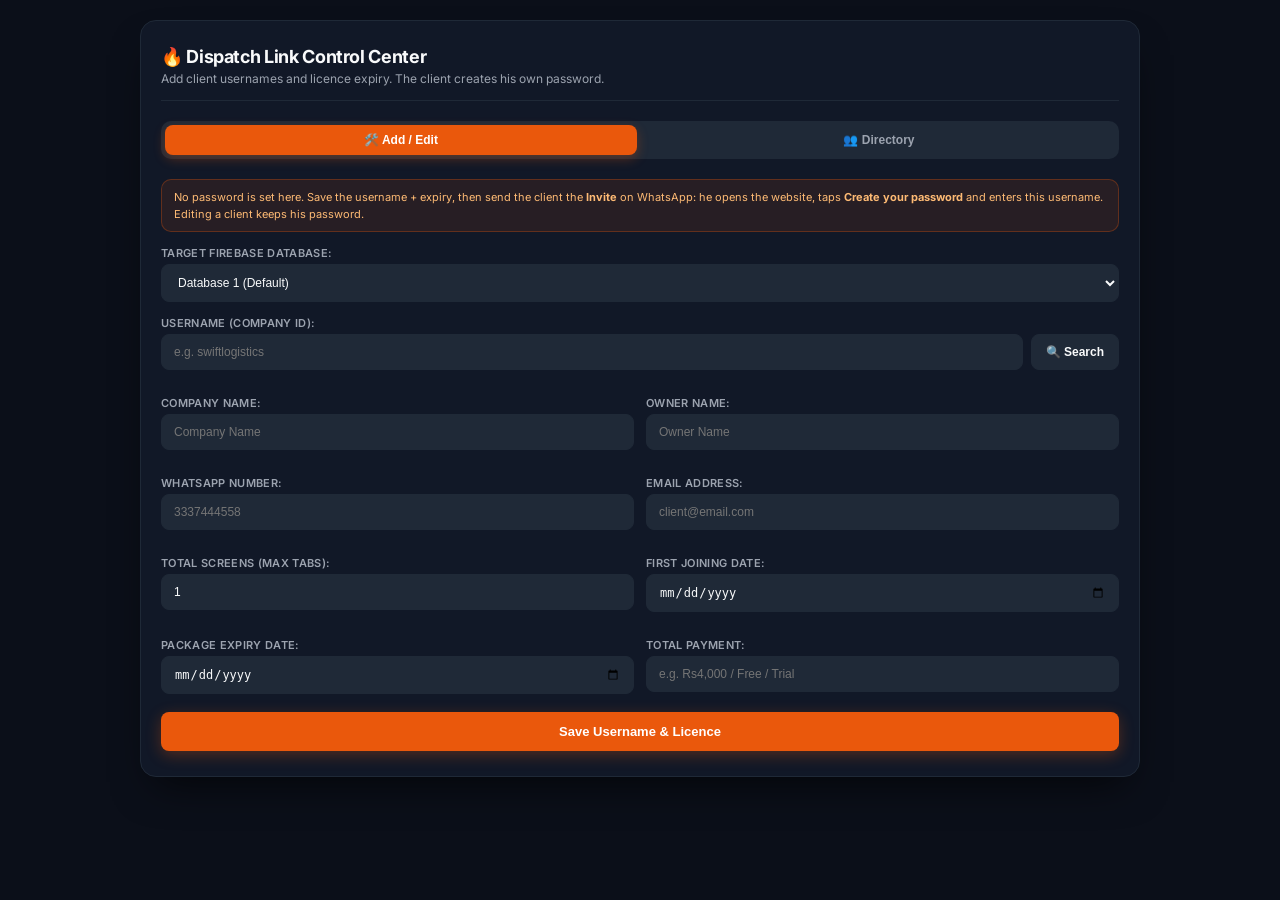
==== commit 6ccf328c: "Add files via upload" ====
--- a/adduserspanel.html
+++ b/adduserspanel.html
@@ -378,6 +378,49 @@
         .toast{position:fixed;bottom:18px;left:50%;transform:translateX(-50%);background:#111827;border:1px solid var(--border-color);padding:10px 16px;border-radius:10px;font-size:12px;display:none;z-index:60}
         .toast.err{border-color:var(--danger);color:#fca5a5}.toast.ok{border-color:var(--success);color:#6ee7b7}
         .action-btn-group{flex-wrap:wrap}
+
+        /* ---- Directory list (clean, one line of actions) ---- */
+        .admin-wrapper{max-width:1000px}
+        .table-container{max-height:none;border-radius:12px;overflow:auto}
+        .user-table{min-width:720px;font-size:12px}
+        .user-table th{padding:11px 14px;font-size:10.5px;letter-spacing:.06em;text-transform:uppercase;color:var(--text-muted);background:#161e2e}
+        .user-table td{padding:12px 14px;vertical-align:middle;white-space:normal}
+        .user-table th.th-act{text-align:right}
+        .user-table tr:last-child td{border-bottom:0}
+        .cl{display:flex;align-items:center;gap:12px;min-width:0}
+        .av{flex:none;width:36px;height:36px;border-radius:10px;display:grid;place-items:center;background:rgba(234,88,12,.15);color:#fb923c;font-weight:700;font-size:14px}
+        .cl-t{min-width:0}.cl-t b{display:block;font-size:13px;color:var(--text-main)}.cl-t>small{display:block;font-size:11.5px;color:var(--text-muted);margin-top:1px}
+        .cl-m{display:flex;flex-wrap:wrap;gap:4px 10px;margin-top:5px;font-size:10.5px;color:var(--text-muted);align-items:center}
+        .cl-m .chip{padding:1px 7px;border-radius:5px;background:#1f2937;border:1px solid #374151;color:#d1d5db;font-weight:600}
+        .cl-m .pw{color:#cbd5e1}.cl-m .pw::before{content:"";display:inline-block;width:6px;height:6px;border-radius:50%;background:#64748b;margin-right:5px;vertical-align:1px}
+        .cl-m .pw.ok{color:#34d399}.cl-m .pw.ok::before{background:#34d399}
+        .c-exp b{display:block;font-weight:600;font-size:12.5px;white-space:nowrap}.c-exp small{display:block;font-size:10.5px;color:var(--text-muted);margin-top:2px;white-space:nowrap}
+        .c-exp small.warn{color:#fbbf24}.c-exp small.bad{color:#f87171}
+        .st{display:inline-block;padding:3px 9px;border-radius:20px;font-size:10.5px;font-weight:700;white-space:nowrap}
+        .st-ok{background:rgba(16,185,129,.14);color:#34d399}.st-near{background:rgba(245,158,11,.14);color:#fbbf24}.st-exp{background:rgba(239,68,68,.14);color:#f87171}
+        .user-table td.c-act{text-align:right;width:1%;white-space:nowrap}
+        .acts{display:inline-flex;align-items:center;gap:6px;flex-wrap:nowrap;justify-content:flex-end}
+        .acts svg{width:15px;height:15px;fill:none;stroke:currentColor;stroke-width:2;stroke-linecap:round;stroke-linejoin:round;flex:none}
+        .act-main{display:inline-flex;align-items:center;gap:6px;height:30px;padding:0 12px;border-radius:8px;border:1px solid rgba(37,211,102,.35);background:rgba(37,211,102,.12);color:#25d366;font-size:11.5px;font-weight:700;cursor:pointer;white-space:nowrap}
+        .act-main:hover{background:rgba(37,211,102,.22)}
+        .act-main.warn{border-color:rgba(245,158,11,.4);background:rgba(245,158,11,.12);color:#fbbf24}.act-main.warn:hover{background:rgba(245,158,11,.22)}
+        .act-main.blue{border-color:rgba(59,130,246,.4);background:rgba(59,130,246,.12);color:#60a5fa}.act-main.blue:hover{background:rgba(59,130,246,.22)}
+        .ic{width:30px;height:30px;display:inline-grid;place-items:center;padding:0;border-radius:8px;border:1px solid var(--border-color);background:#1a2232;color:#cbd5e1;cursor:pointer}
+        .ic:hover{border-color:#fb923c;color:#fb923c;background:rgba(234,88,12,.1)}
+        .ic.del{color:#f87171}.ic.del:hover{border-color:#ef4444;background:rgba(239,68,68,.12);color:#f87171}
+        .ic:disabled{opacity:.5;cursor:wait}
+        .empty-row{text-align:center;color:var(--text-muted);padding:22px!important}
+        @media(max-width:640px){
+          .table-container{overflow:visible;border:0;background:none}
+          .user-table{min-width:0}.user-table thead{display:none}
+          .user-table tr{display:grid;grid-template-columns:1fr auto;gap:10px 12px;align-items:center;padding:14px;margin-bottom:10px;border:1px solid var(--border-color);border-radius:12px;background:#111827}
+          .user-table td{padding:0;border:0!important}
+          .user-table tr td:first-child{grid-column:1/-1}
+          .user-table tr:hover td{background:none}
+          .user-table td.c-act{grid-column:1/-1;width:auto;text-align:left}
+          .acts{justify-content:flex-start;flex-wrap:wrap}
+          .empty-row{grid-column:1/-1}
+        }
 </style>
 </head>
 <body>
@@ -437,8 +480,8 @@
       <button class="pill-btn" id="pillPending" onclick="setFilter('pending')">⏳ No password yet</button></div></div>
     <div class="form-group" style="margin-bottom:10px"><input type="text" id="tableSearchInput" placeholder="🔍 Quick search username..." oninput="applyTableFilters()"></div>
     <div class="table-container"><table class="user-table">
-      <thead><tr><th>User & Limits</th><th>Password</th><th>Node</th><th>Expiry</th><th>Status</th><th>Actions</th></tr></thead>
-      <tbody id="allUsersTableBody"><tr><td colspan="6" style="text-align:center;color:var(--text-muted);padding:15px">Fetching data...</td></tr></tbody>
+      <thead><tr><th>Client</th><th>Expiry</th><th>Status</th><th class="th-act">Actions</th></tr></thead>
+      <tbody id="allUsersTableBody"><tr><td colspan="4" style="text-align:center;color:var(--text-muted);padding:15px">Fetching data...</td></tr></tbody>
     </table></div>
   </div>
 </div></div>
@@ -528,7 +571,7 @@
 }
 
 async function fetchAllUsersFromAllDBs() {
-  $('allUsersTableBody').innerHTML = '<tr><td colspan="6" style="text-align:center;color:var(--text-muted);padding:15px">Synchronizing clusters...</td></tr>';
+  $('allUsersTableBody').innerHTML = '<tr><td colspan="4" style="text-align:center;color:var(--text-muted);padding:15px">Synchronizing clusters...</td></tr>';
   globalUsersCache = [];
   await Promise.all(DB_CONFIGS.map(async dbObj => {
     try {
@@ -582,20 +625,38 @@
 function sendInvite(u, exp, num) { openWA(num, MSG_INVITE(u, exp)); }
 function expiryText(u) { return u.days < 0 ? MSG_EXPIRED(u.username, u.expires) : MSG_SOON(u.username, u.expires, u.days); }
 
+const IC = {
+  chat: '<svg viewBox="0 0 24 24"><path d="M21 11.5a8.4 8.4 0 0 1-12.6 7.3L3 20l1.3-5A8.5 8.5 0 1 1 21 11.5z"/></svg>',
+  renew: '<svg viewBox="0 0 24 24"><path d="M21 12a9 9 0 1 1-3-6.7L21 8"/><path d="M21 3v5h-5"/></svg>',
+  invite: '<svg viewBox="0 0 24 24"><path d="M22 2 11 13"/><path d="M22 2 15 22l-4-9-9-4 20-7z"/></svg>',
+  key: '<svg viewBox="0 0 24 24"><circle cx="7.5" cy="15.5" r="4.5"/><path d="m10.7 12.3 9.8-9.8M16 7l3 3M18 5l2 2"/></svg>',
+  inv: '<svg viewBox="0 0 24 24"><path d="M6 2h12v20l-3-2-3 2-3-2-3 2V2z"/><path d="M9 7h6M9 11h6M9 15h4"/></svg>',
+  edit: '<svg viewBox="0 0 24 24"><path d="M12 20h9"/><path d="M16.5 3.5a2.1 2.1 0 0 1 3 3L7 19l-4 1 1-4z"/></svg>',
+  del: '<svg viewBox="0 0 24 24"><path d="M3 6h18M8 6V4h8v2M19 6l-1 14H6L5 6"/></svg>'
+};
 function renderUserTable(users, dbName) {
   const tb = $('allUsersTableBody');
-  if (!users.length) { tb.innerHTML = '<tr><td colspan="6" style="text-align:center;color:var(--danger);padding:15px">No records found in ' + (dbName === 'All' ? 'All Databases' : esc(dbName)) + '.</td></tr>'; return; }
+  if (!users.length) { tb.innerHTML = '<tr><td colspan="4" class="empty-row">No clients found in ' + (dbName === 'All' ? 'all databases' : esc(dbName)) + '.</td></tr>'; return; }
   tb.innerHTML = users.map(u => {
-    const badge = u.isExpired ? '<span class="badge-expired">Expired</span>' : u.isNearExpire ? '<span class="badge-near">Near Exp</span>' : '<span class="badge-active">Active</span>';
-    const pw = u.hasPw ? '<span class="badge-pw">✔ Created</span>' : '<span class="badge-pend">⏳ Not yet</span>';
-    const wa = (u.isExpired || (u.days !== null && u.days <= REMIND_DAYS))
-      ? '<button class="action-wa-btn" data-a="renew" title="Send expiry / renewal message">⚠️ Renew</button>'
-      : (!u.hasPw ? '<button class="action-wa-btn" data-a="invite" title="Send create-password invite">💬 Invite</button>' : '<button class="action-wa-btn" data-a="msg" title="Open WhatsApp chat">💬 Chat</button>');
-    const reset = u.hasPw ? '<button class="action-edit-btn" data-a="reset" title="Let client create a new password">🔑 Reset</button>' : '';
-    return '<tr data-u="' + esc(u.username) + '" data-db="' + esc(u.dbUrl) + '"><td><b>' + esc(u.username) + '</b><br><span style="font-size:9px;color:var(--text-muted)">' + (u.company ? esc(u.company) + ' | ' : '') + 'Tabs: ' + u.maxLaptops + ' | Ph: ' + esc(u.number || 'No Phone') + '</span></td>'
-      + '<td>' + pw + '</td><td><span style="font-size:9px;background:#1f2937;color:#d1d5db;padding:2px 6px;border-radius:4px;font-weight:600;border:1px solid #374151">' + esc(u.dbName) + '</span></td>'
-      + '<td>' + esc(u.expires) + (u.days !== null ? '<br><span style="font-size:9px;color:var(--text-muted)">' + (u.days < 0 ? Math.abs(u.days) + 'd ago' : u.days === 0 ? 'today' : u.days + 'd left') + '</span>' : '') + '</td><td>' + badge + '</td>'
-      + '<td><div class="action-btn-group">' + wa + reset + '<button class="action-edit-btn" data-a="edit">✏️ Edit</button><button class="action-del-btn" data-a="del">🗑️</button></div></td></tr>';
+    const badge = u.isExpired ? '<span class="st st-exp">Expired</span>' : u.isNearExpire ? '<span class="st st-near">Near expiry</span>' : '<span class="st st-ok">Active</span>';
+    const due = u.isExpired || (u.days !== null && u.days <= REMIND_DAYS);
+    const main = due ? '<button class="act-main warn" data-a="renew" title="Send expiry / renewal message on WhatsApp">' + IC.renew + 'Renew</button>'
+      : !u.hasPw ? '<button class="act-main blue" data-a="invite" title="Send create-password invite on WhatsApp">' + IC.invite + 'Invite</button>'
+      : '<button class="act-main" data-a="msg" title="Open WhatsApp chat">' + IC.chat + 'Chat</button>';
+    const reset = u.hasPw ? '<button class="ic" data-a="reset" title="Reset password (client creates a new one)">' + IC.key + '</button>' : '';
+    const left = u.days === null ? '' : u.days < 0 ? Math.abs(u.days) + ' day' + (Math.abs(u.days) === 1 ? '' : 's') + ' ago' : u.days === 0 ? 'expires today' : u.days + ' day' + (u.days === 1 ? '' : 's') + ' left';
+    const ini = esc((u.company || u.username || '?').trim().charAt(0).toUpperCase());
+    return '<tr data-u="' + esc(u.username) + '" data-db="' + esc(u.dbUrl) + '">'
+      + '<td><div class="cl"><span class="av">' + ini + '</span><div class="cl-t"><b>' + esc(u.username) + '</b>'
+      + (u.company ? '<small>' + esc(u.company) + '</small>' : '')
+      + '<div class="cl-m"><span>' + u.maxLaptops + ' tab' + (u.maxLaptops == 1 ? '' : 's') + '</span><span>' + esc(u.number || 'No phone') + '</span><span class="chip">' + esc(u.dbName) + '</span>'
+      + (u.hasPw ? '<span class="pw ok">Password set</span>' : '<span class="pw">No password yet</span>') + '</div></div></div></td>'
+      + '<td class="c-exp"><b>' + esc(u.expires) + '</b>' + (left ? '<small class="' + (u.isExpired ? 'bad' : u.isNearExpire ? 'warn' : '') + '">' + left + '</small>' : '') + '</td>'
+      + '<td>' + badge + '</td>'
+      + '<td class="c-act"><div class="acts">' + main
+      + '<button class="ic" data-inv="1" title="Make an invoice for this client">' + IC.inv + '</button>' + reset
+      + '<button class="ic" data-a="edit" title="Edit client">' + IC.edit + '</button>'
+      + '<button class="ic del" data-a="del" title="Delete client">' + IC.del + '</button></div></td></tr>';
   }).join('');
 }
 
@@ -637,6 +698,7 @@
 // On open: check silently for expiring clients and show the banner
 fetchAllUsersFromAllDBs().then(() => { if (dueList.length) openReminders(); });
 </script>
+<script src="invoice.js?v=4"></script>
 </body>
 </html>
 
